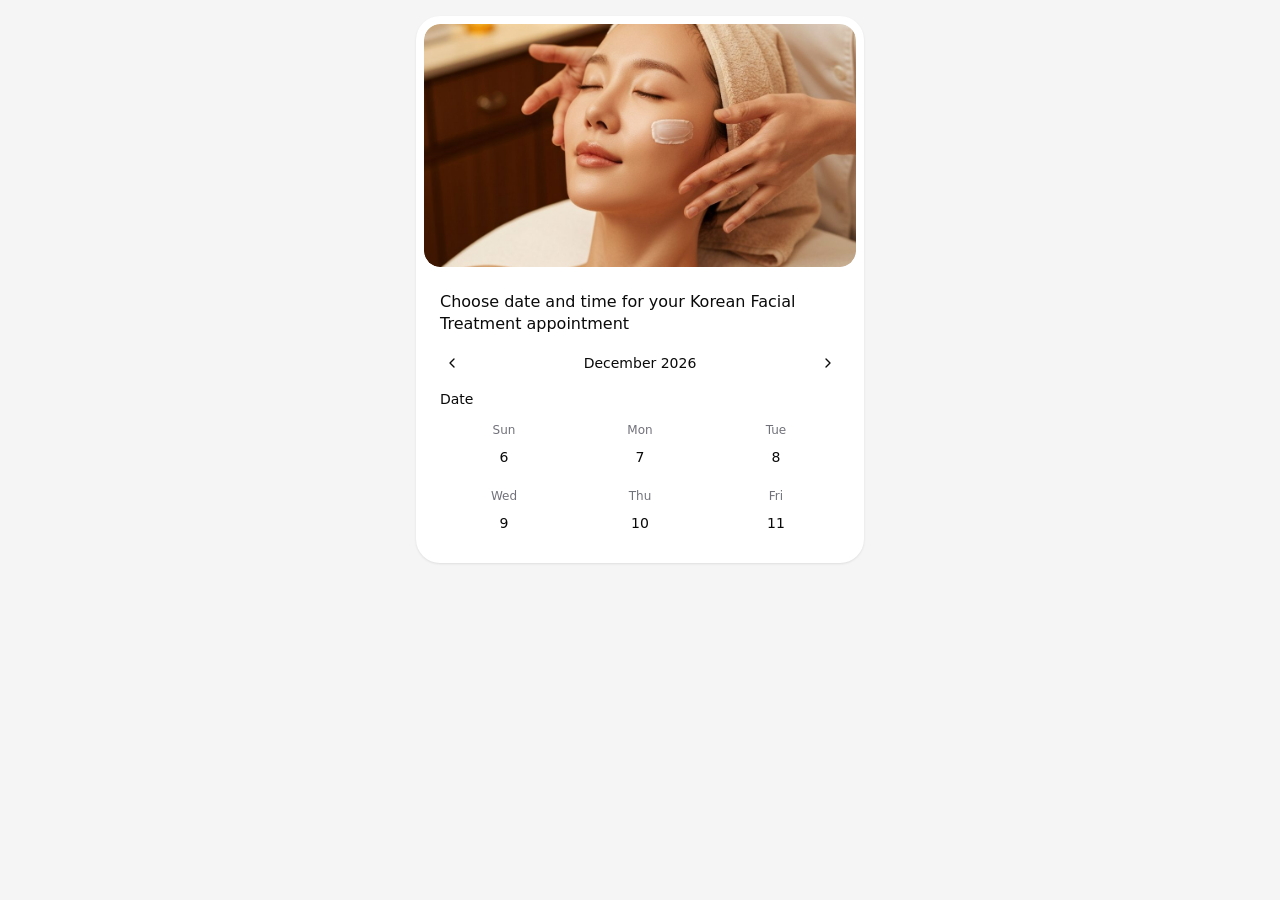
==== korean facial/index.html @ d49938f8 "Add files via upload" ====
<!DOCTYPE html>
<html lang="en">
<head>
  <meta charset="utf-8" />
  <meta name="viewport" content="width=device-width, initial-scale=1" />
  <title>Korean Facial Treatment Appointment Booking</title>
  <meta name="description" content="Book your Korean Facial Treatment appointment" />
  <meta name="theme-color" content="#ffffff" />
  <link rel="icon" href="data:image/svg+xml,%3Csvg xmlns='http://www.w3.org/2000/svg' viewBox='0 0 32 32'%3E%3Crect width='32' height='32' rx='8' fill='%23111'/%3E%3Ctext x='50%25' y='55%25' text-anchor='middle' font-family='system-ui' font-size='18' fill='white' dominant-baseline='middle'%3EB%3C/text%3E%3C/svg%3E" />
  <link rel="preload" as="image" href="images/spa-room.jpg" />
  <link rel="stylesheet" href="styles.css" />

  <!-- Meta Pixel -->
  <script>
    !function(f,b,e,v,n,t,s)
    {if(f.fbq)return;n=f.fbq=function(){n.callMethod?
    n.callMethod.apply(n,arguments):n.queue.push(arguments)};
    if(!f._fbq)f._fbq=n;n.push=n;n.loaded=!0;n.version='2.0';
    n.queue=[];t=b.createElement(e);t.async=!0;
    t.src=v;s=b.getElementsByTagName(e)[0];
    s.parentNode.insertBefore(t,s)}(window, document,'script',
    'https://connect.facebook.net/en_US/fbevents.js');
    fbq('init', '1178133073434960');
    fbq('track', 'PageView');
  </script>
  <noscript><img height="1" width="1" style="display:none"
    src="https://www.facebook.com/tr?id=1178133073434960&ev=PageView&noscript=1" alt="" /></noscript>
</head>
<body>
  <div class="page">
    <div class="card" id="card">
      <!-- Hero image -->
      <div class="hero">
        <img src="images/spa-room.jpg" alt="Spa treatment room with massage bed and ambient lighting" />
      </div>

      <!-- STEP 1: Date selection -->
      <section class="content" id="step-date">
        <h1 class="title">Choose date and time for your Korean Facial Treatment appointment</h1>

        <div class="month-nav">
          <button type="button" class="icon-btn" id="prev-month" aria-label="Previous month">
            <svg xmlns="http://www.w3.org/2000/svg" width="16" height="16" viewBox="0 0 24 24" fill="none" stroke="currentColor" stroke-width="2" stroke-linecap="round" stroke-linejoin="round"><path d="m15 18-6-6 6-6"/></svg>
          </button>
          <span class="month-label" id="month-label">April 2026</span>
          <button type="button" class="icon-btn" id="next-month" aria-label="Next month">
            <svg xmlns="http://www.w3.org/2000/svg" width="16" height="16" viewBox="0 0 24 24" fill="none" stroke="currentColor" stroke-width="2" stroke-linecap="round" stroke-linejoin="round"><path d="m9 18 6-6-6-6"/></svg>
          </button>
        </div>

        <div class="section">
          <h2 class="section-title">Date</h2>
          <div class="date-grid" id="date-grid"></div>
        </div>
      </section>

      <!-- STEP 2: Time selection -->
      <section class="content hidden" id="step-time">
        <button type="button" class="back-btn" data-back="date">
          <svg xmlns="http://www.w3.org/2000/svg" width="16" height="16" viewBox="0 0 24 24" fill="none" stroke="currentColor" stroke-width="2" stroke-linecap="round" stroke-linejoin="round"><path d="m15 18-6-6 6-6"/></svg>
          Back
        </button>
        <h1 class="title">Select your preferred time</h1>
        <p class="subtitle" id="time-summary"></p>

        <div class="time-block">
          <p class="time-label">Morning</p>
          <div class="time-grid" id="morning-grid"></div>
        </div>

        <div class="time-block">
          <p class="time-label">Afternoon</p>
          <div class="time-grid" id="afternoon-grid"></div>
        </div>
      </section>

      <!-- STEP 3: Customer details form -->
      <section class="content hidden" id="step-details">
        <button type="button" class="back-btn" data-back="time">
          <svg xmlns="http://www.w3.org/2000/svg" width="16" height="16" viewBox="0 0 24 24" fill="none" stroke="currentColor" stroke-width="2" stroke-linecap="round" stroke-linejoin="round"><path d="m15 18-6-6 6-6"/></svg>
          Back
        </button>
        <h1 class="title">Enter your details</h1>
        <p class="subtitle" id="details-summary"></p>

        <form id="details-form" class="form" autocomplete="on" novalidate>
          <label class="field">
            <span class="field-label">Name</span>
            <input type="text" name="name" id="name" placeholder="Full name" autocomplete="name" required />
          </label>
          <label class="field">
            <span class="field-label">Email</span>
            <input type="email" name="email" id="email" placeholder="name@example.com" autocomplete="email" required />
          </label>
          <label class="field">
            <span class="field-label">Phone</span>
            <input type="tel" name="phone" id="phone" placeholder="(123) 456-7890" autocomplete="tel" required />
          </label>

          <button type="submit" class="primary-btn" id="submit-btn">
            <span class="btn-label">Schedule Appointment</span>
            <span class="spinner hidden" aria-hidden="true"></span>
          </button>
          <p class="error-text hidden" id="error-text">Failed to book appointment</p>
        </form>
      </section>

      <!-- STEP 4: Confirmation -->
      <section class="content hidden confirmation" id="step-confirmed">
        <div class="check-icon" aria-hidden="true">
          <svg xmlns="http://www.w3.org/2000/svg" width="56" height="56" viewBox="0 0 24 24" fill="none" stroke="currentColor" stroke-width="2" stroke-linecap="round" stroke-linejoin="round"><circle cx="12" cy="12" r="10"/><path d="m9 12 2 2 4-4"/></svg>
        </div>
        <h1 class="title center">Appointment Requested!</h1>
        <p class="subtitle center">You will receive a confirmation shortly.</p>

        <div class="confirm-card" id="confirm-card"></div>

        <a class="primary-btn" id="gcal-link" target="_blank" rel="noopener noreferrer">
          <svg xmlns="http://www.w3.org/2000/svg" width="16" height="16" viewBox="0 0 24 24" fill="none" stroke="currentColor" stroke-width="2" stroke-linecap="round" stroke-linejoin="round" style="margin-right:8px"><rect x="3" y="4" width="18" height="18" rx="2"/><path d="M16 2v4"/><path d="M8 2v4"/><path d="M3 10h18"/></svg>
          Add to Google Calendar
        </a>
        <button type="button" class="secondary-btn" id="reset-btn">Book Another Appointment</button>
      </section>
    </div>
  </div>

  <script src="script.js"></script>
</body>
</html>
---- korean facial/styles.css ----
:root {
  --bg: #f5f5f5;
  --card-bg: #ffffff;
  --foreground: #0a0a0a;
  --muted: #f4f4f5;
  --muted-foreground: #71717a;
  --border: #e4e4e7;
  --primary: #0a0a0a;
  --primary-fg: #fafafa;
  --ring: #0a0a0a;
  --danger: #dc2626;
  --success: #16a34a;
  --radius-card: 24px;
  --radius-img: 16px;
  --radius-pill: 9999px;
  --shadow: 0 1px 2px 0 rgba(0,0,0,.04), 0 1px 3px 0 rgba(0,0,0,.06);
  --font: ui-sans-serif, system-ui, -apple-system, "Segoe UI", Roboto, "Helvetica Neue", Arial, "Noto Sans", sans-serif;
}

* { box-sizing: border-box; }

html, body { margin: 0; padding: 0; }

body {
  font-family: var(--font);
  -webkit-font-smoothing: antialiased;
  -moz-osx-font-smoothing: grayscale;
  color: var(--foreground);
  background: var(--bg);
  min-height: 100vh;
}

.page {
  min-height: 100vh;
  padding: 16px;
  background: var(--bg);
}

.card {
  max-width: 28rem;
  margin: 0 auto;
  background: var(--card-bg);
  border-radius: var(--radius-card);
  box-shadow: var(--shadow);
  overflow: hidden;
}

/* Hero */
.hero {
  position: relative;
  width: calc(100% - 16px);
  margin: 8px;
  aspect-ratio: 16 / 9;
  border-radius: var(--radius-img);
  overflow: hidden;
}
.hero img {
  position: absolute;
  inset: 0;
  width: 100%;
  height: 100%;
  object-fit: cover;
  border-radius: var(--radius-img);
}

/* Card content */
.content {
  padding: 16px 24px 24px 24px;
}

.title {
  font-size: 1rem;
  font-weight: 500;
  line-height: 1.375;
  margin: 0 0 16px 0;
  color: var(--foreground);
}
.title.center { text-align: center; }

.subtitle {
  font-size: .875rem;
  color: var(--muted-foreground);
  margin: 0 0 16px 0;
}
.subtitle.center { text-align: center; }

/* Month nav */
.month-nav {
  display: flex;
  align-items: center;
  justify-content: space-between;
  margin-bottom: 16px;
}
.icon-btn {
  background: transparent;
  border: 0;
  padding: 4px;
  color: var(--foreground);
  cursor: pointer;
  border-radius: 8px;
  display: inline-flex;
  align-items: center;
  justify-content: center;
}
.icon-btn:hover { background: var(--muted); }
.icon-btn:disabled { opacity: .35; cursor: not-allowed; }
.month-label {
  font-size: .875rem;
  font-weight: 400;
  color: var(--foreground);
}

/* Sections */
.section { margin-top: 4px; }
.section + .section { margin-top: 24px; }
.section-title {
  font-size: .875rem;
  font-weight: 500;
  margin: 0 0 16px 0;
  color: var(--foreground);
}

/* Date grid */
.date-grid {
  display: grid;
  grid-template-columns: repeat(3, minmax(0, 1fr));
  row-gap: 16px;
  column-gap: 8px;
}
.date-cell {
  display: flex;
  flex-direction: column;
  align-items: center;
  background: transparent;
  border: 0;
  padding: 0;
  cursor: pointer;
  font-family: inherit;
}
.date-cell .dow {
  font-size: .75rem;
  color: var(--muted-foreground);
  margin-bottom: 4px;
}
.date-cell .day {
  padding: 8px 24px;
  font-size: .875rem;
  font-weight: 500;
  color: var(--foreground);
  border-radius: var(--radius-pill);
  transition: background-color .15s, color .15s;
  display: inline-flex;
  align-items: center;
  justify-content: center;
}
.date-cell:hover .day { background: var(--muted); }
.date-cell.selected .day {
  background: var(--primary);
  color: var(--primary-fg);
}
.date-cell.disabled { cursor: not-allowed; }
.date-cell.disabled .day { color: #d4d4d8; text-decoration: line-through; }
.date-cell.disabled:hover .day { background: transparent; }

/* Time slots */
.time-block + .time-block { margin-top: 16px; }
.time-label {
  font-size: .75rem;
  color: var(--muted-foreground);
  margin: 0 0 8px 0;
}
.time-grid {
  display: grid;
  grid-template-columns: repeat(3, minmax(0, 1fr));
  gap: 8px;
}
.time-cell {
  padding: 10px 0;
  font-size: .875rem;
  font-weight: 500;
  border: 1px solid var(--border);
  background: #fff;
  border-radius: var(--radius-pill);
  cursor: pointer;
  font-family: inherit;
  color: var(--foreground);
  transition: background-color .15s, color .15s, border-color .15s;
}
.time-cell:hover { background: var(--muted); }
.time-cell.selected {
  background: var(--primary);
  color: var(--primary-fg);
  border-color: var(--primary);
}

/* Buttons */
.primary-btn {
  display: inline-flex;
  align-items: center;
  justify-content: center;
  width: 100%;
  margin-top: 24px;
  padding: 12px 16px;
  background: var(--primary);
  color: var(--primary-fg);
  border: 0;
  border-radius: var(--radius-pill);
  font-size: .875rem;
  font-weight: 500;
  font-family: inherit;
  cursor: pointer;
  text-decoration: none;
  transition: opacity .15s;
}
.primary-btn:hover { opacity: .9; }
.primary-btn:disabled { opacity: .6; cursor: not-allowed; }

.secondary-btn {
  display: inline-flex;
  align-items: center;
  justify-content: center;
  width: 100%;
  margin-top: 12px;
  padding: 12px 16px;
  background: transparent;
  color: var(--foreground);
  border: 1px solid var(--border);
  border-radius: var(--radius-pill);
  font-size: .875rem;
  font-weight: 500;
  font-family: inherit;
  cursor: pointer;
  transition: background-color .15s;
}
.secondary-btn:hover { background: var(--muted); }

.back-btn {
  display: inline-flex;
  align-items: center;
  gap: 4px;
  background: transparent;
  border: 0;
  padding: 0 0 12px 0;
  color: var(--muted-foreground);
  font-size: .875rem;
  cursor: pointer;
  font-family: inherit;
}
.back-btn:hover { color: var(--foreground); }

/* Form */
.form { display: flex; flex-direction: column; }
.field { display: flex; flex-direction: column; margin-bottom: 16px; }
.field-label {
  font-size: .875rem;
  font-weight: 500;
  margin-bottom: 6px;
  color: var(--foreground);
}
.field input {
  width: 100%;
  padding: 10px 12px;
  font-size: .875rem;
  font-family: inherit;
  color: var(--foreground);
  background: #fff;
  border: 1px solid var(--border);
  border-radius: 10px;
  outline: none;
  transition: border-color .15s, box-shadow .15s;
}
.field input:focus {
  border-color: var(--ring);
  box-shadow: 0 0 0 3px rgba(0,0,0,.06);
}
.error-text {
  margin: 12px 0 0 0;
  font-size: .8125rem;
  color: var(--danger);
  text-align: center;
}

/* Confirmation */
.confirmation { text-align: center; padding-top: 24px; }
.check-icon {
  display: inline-flex;
  align-items: center;
  justify-content: center;
  color: var(--success);
  margin-bottom: 8px;
}
.confirm-card {
  margin: 12px 0 8px 0;
  padding: 16px;
  border: 1px solid var(--border);
  border-radius: 16px;
  background: #fafafa;
  text-align: left;
  font-size: .875rem;
  color: var(--foreground);
  line-height: 1.5;
}
.confirm-card .row { display: flex; justify-content: space-between; gap: 12px; }
.confirm-card .row + .row { margin-top: 6px; }
.confirm-card .label { color: var(--muted-foreground); }

/* Spinner */
.spinner {
  width: 16px;
  height: 16px;
  border: 2px solid rgba(255,255,255,.4);
  border-top-color: #fff;
  border-radius: 50%;
  animation: spin .8s linear infinite;
  margin-left: 8px;
}
@keyframes spin { to { transform: rotate(360deg); } }

.hidden { display: none !important; }
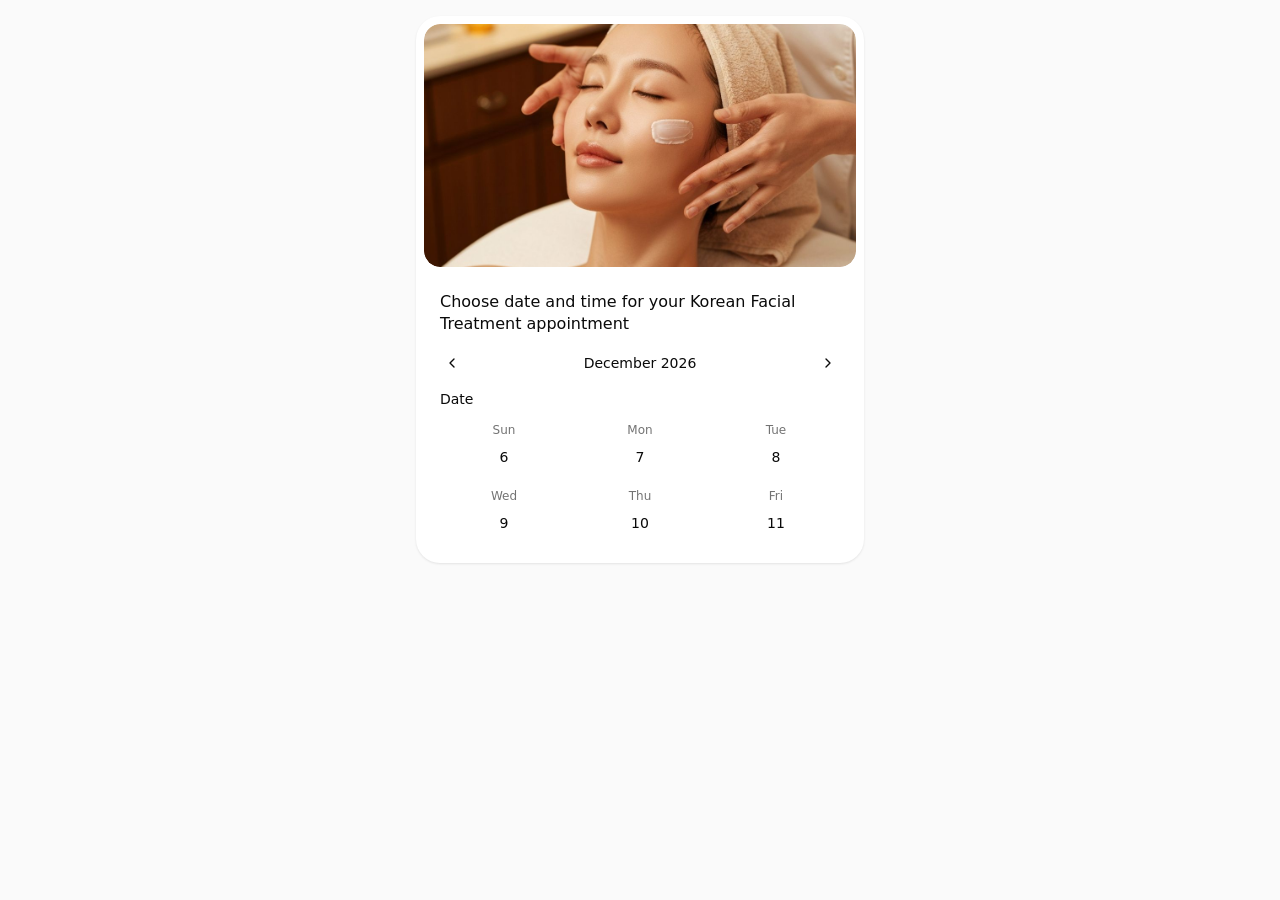
==== commit 31397aeb: "Add files via upload" ====
--- a/korean facial/index.html
+++ b/korean facial/index.html
@@ -5,8 +5,8 @@
   <meta name="viewport" content="width=device-width, initial-scale=1" />
   <title>Korean Facial Treatment Appointment Booking</title>
   <meta name="description" content="Book your Korean Facial Treatment appointment" />
-  <meta name="theme-color" content="#ffffff" />
-  <link rel="icon" href="data:image/svg+xml,%3Csvg xmlns='http://www.w3.org/2000/svg' viewBox='0 0 32 32'%3E%3Crect width='32' height='32' rx='8' fill='%23111'/%3E%3Ctext x='50%25' y='55%25' text-anchor='middle' font-family='system-ui' font-size='18' fill='white' dominant-baseline='middle'%3EB%3C/text%3E%3C/svg%3E" />
+  <meta name="theme-color" content="#F5D88E" />
+  <link rel="icon" href="data:image/svg+xml,%3Csvg xmlns='http://www.w3.org/2000/svg' viewBox='0 0 32 32'%3E%3Crect width='32' height='32' rx='8' fill='%23F5D88E'/%3E%3Ctext x='50%25' y='55%25' text-anchor='middle' font-family='system-ui' font-size='18' fill='%230a0a0a' font-weight='600' dominant-baseline='middle'%3EO%3C/text%3E%3C/svg%3E" />
   <link rel="preload" as="image" href="images/spa-room.jpg" />
   <link rel="stylesheet" href="styles.css" />
 
--- a/korean facial/styles.css
+++ b/korean facial/styles.css
@@ -1,13 +1,14 @@
 :root {
-  --bg: #f5f5f5;
+  --bg: #fafafa;
   --card-bg: #ffffff;
   --foreground: #0a0a0a;
-  --muted: #f4f4f5;
-  --muted-foreground: #71717a;
-  --border: #e4e4e7;
-  --primary: #0a0a0a;
-  --primary-fg: #fafafa;
-  --ring: #0a0a0a;
+  --muted: #f5f5f5;
+  --muted-foreground: #737373;
+  --border: #e5e5e5;
+  --primary: #F5D88E;
+  --primary-hover: #e8cb82;
+  --primary-fg: #0a0a0a;
+  --ring: #F5D88E;
   --danger: #dc2626;
   --success: #16a34a;
   --radius-card: 24px;
@@ -212,7 +213,7 @@
   text-decoration: none;
   transition: opacity .15s;
 }
-.primary-btn:hover { opacity: .9; }
+.primary-btn:hover { background: var(--primary-hover); }
 .primary-btn:disabled { opacity: .6; cursor: not-allowed; }
 
 .secondary-btn {
@@ -271,7 +272,7 @@
 }
 .field input:focus {
   border-color: var(--ring);
-  box-shadow: 0 0 0 3px rgba(0,0,0,.06);
+  box-shadow: 0 0 0 3px rgba(245, 216, 142, .35);
 }
 .error-text {
   margin: 12px 0 0 0;
@@ -308,8 +309,8 @@
 .spinner {
   width: 16px;
   height: 16px;
-  border: 2px solid rgba(255,255,255,.4);
-  border-top-color: #fff;
+  border: 2px solid rgba(10,10,10,.25);
+  border-top-color: #0a0a0a;
   border-radius: 50%;
   animation: spin .8s linear infinite;
   margin-left: 8px;
